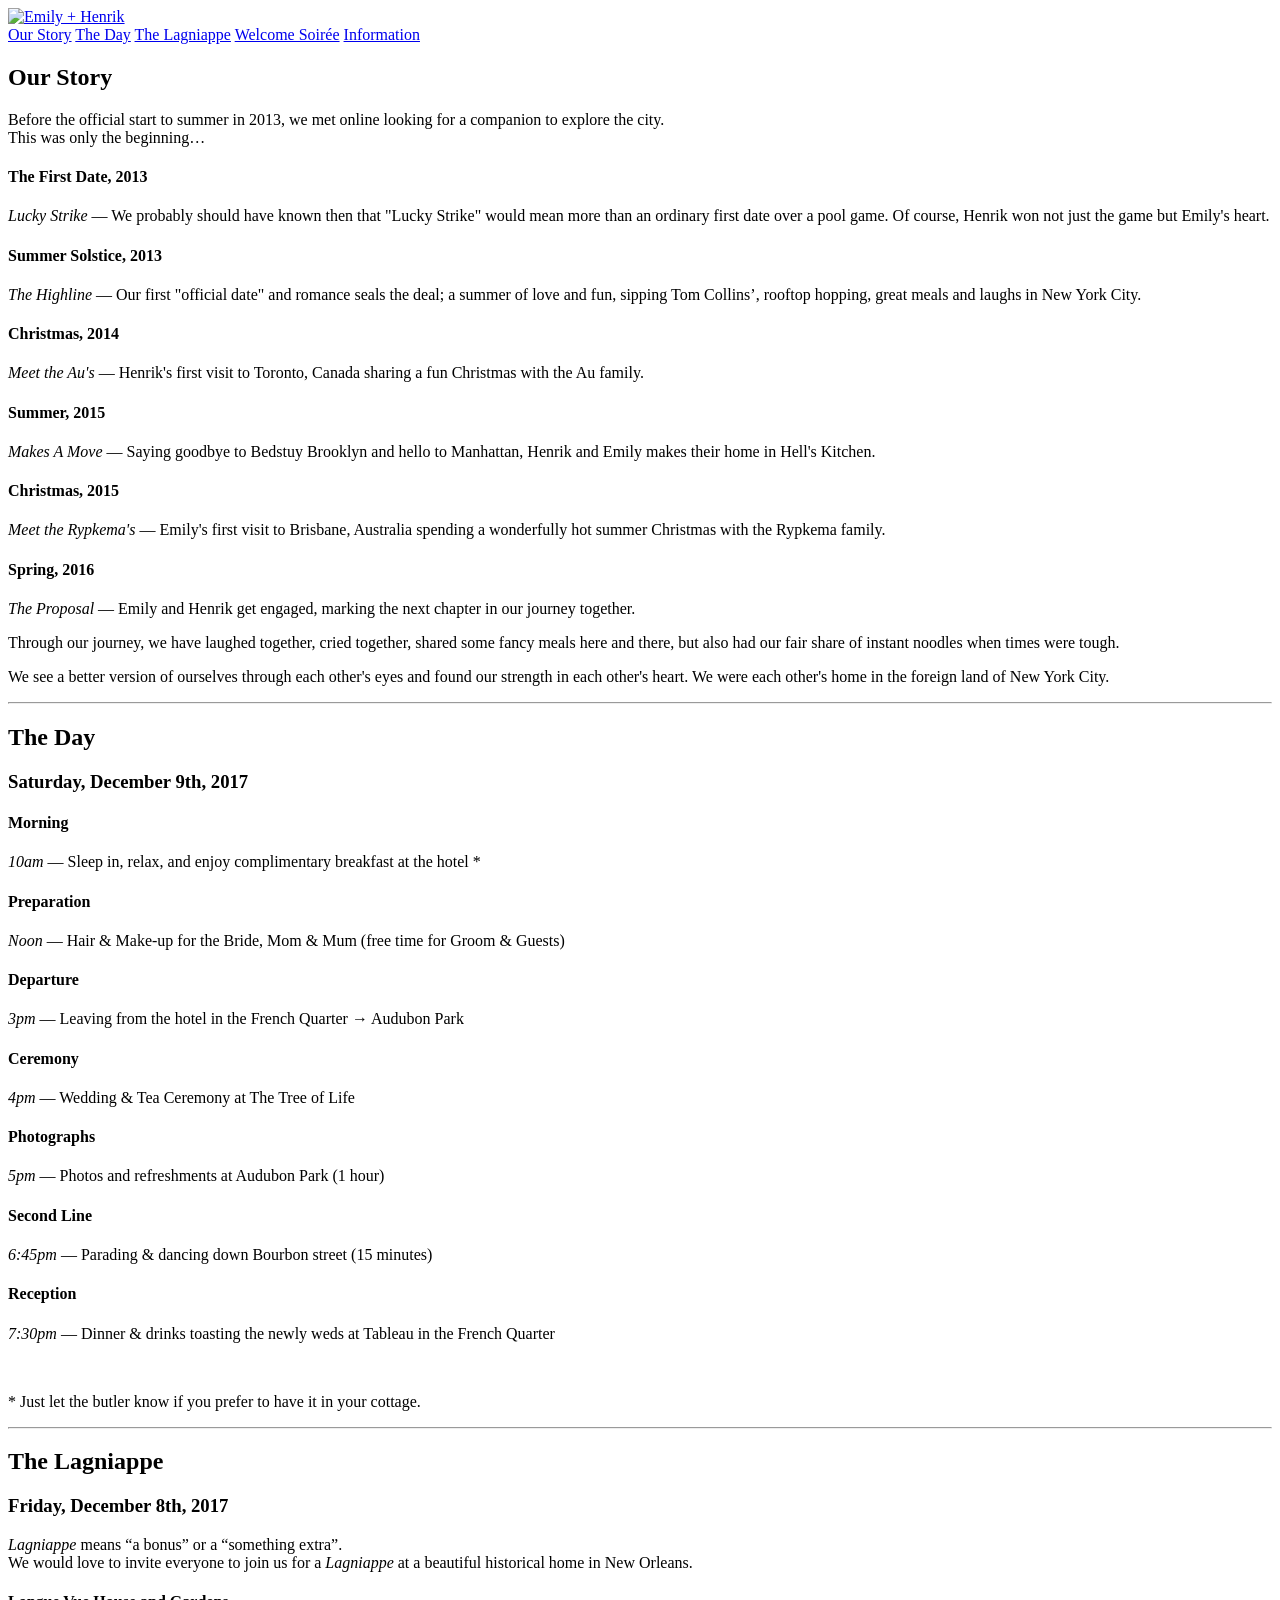
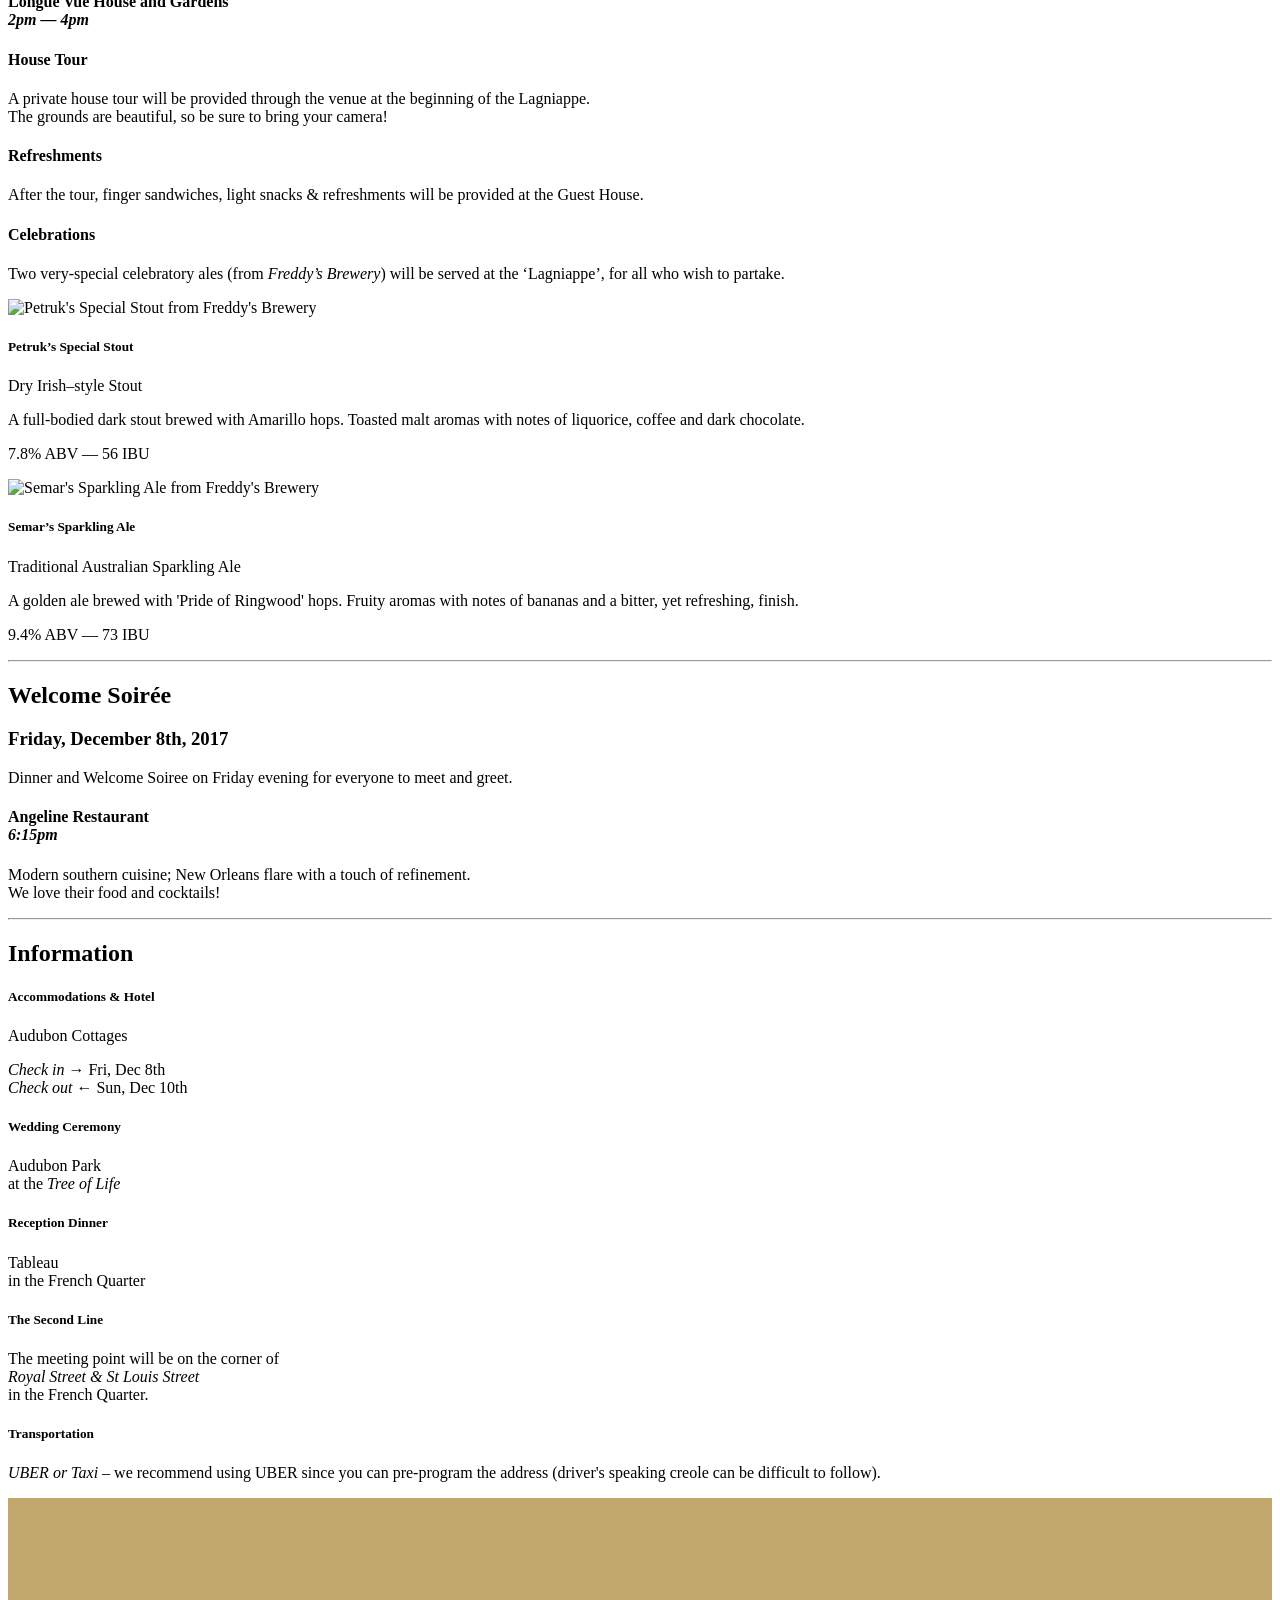
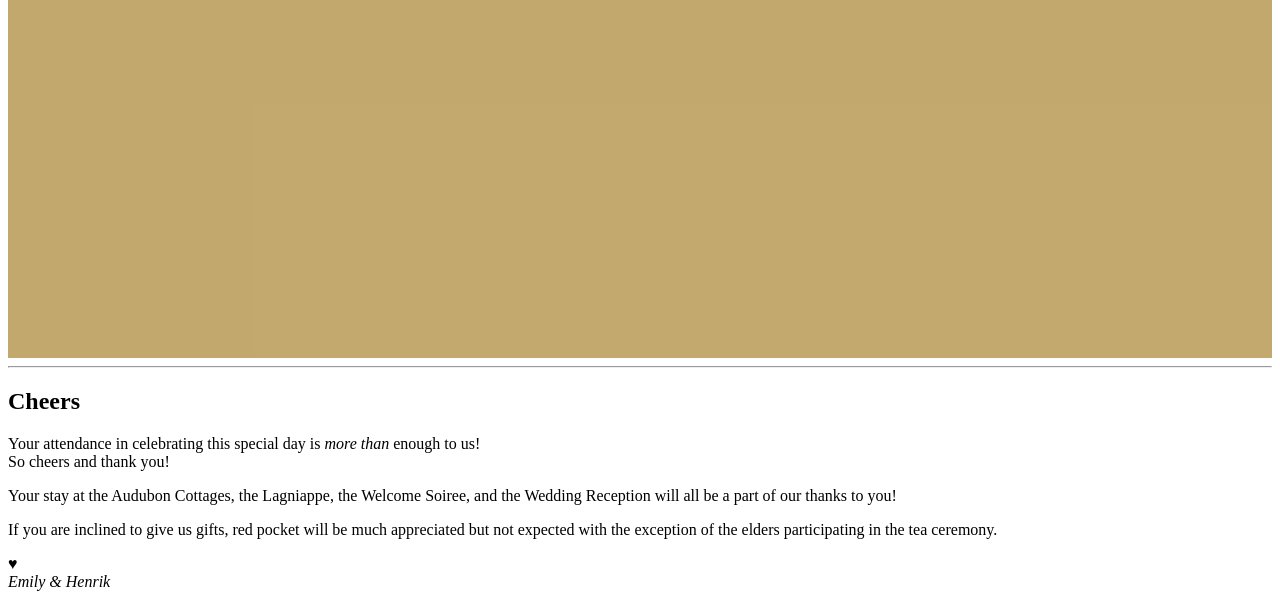
==== index.html @ 73793b66 "fix: move favicon link tag within head tag" ====
<!doctype html>
<html ⚡ lang="en">
<head>
<!-- meta -->
<title>The Wedding of Emily Au &amp; Henrik Rypkema &middot; Henily</title>
<meta name="title" content="">
<meta name="description" content="">
<meta charset="utf-8">
<meta name="viewport" content="width=device-width,minimum-scale=1,initial-scale=1">
<link rel="canonical" href="/">

<!-- opengraph -->

<!-- styles -->
<link rel="stylesheet" href="https://cdnjs.cloudflare.com/ajax/libs/tachyons/4.7.4/tachyons.min.css">
<link href="https://fonts.googleapis.com/css?family=Libre+Baskerville:400,400i" rel="stylesheet">
<link rel="stylesheet" href="/fonts/edwardian/stylesheet.css">
<link rel="stylesheet" href="/styles/styles.css">
<link rel="shortcut icon" type="image/x-icon" href="/images/monogram.png">
</head>
<body>
    <div class="mw8 center">
  <!-- header -->
  <header class="tc pa4 pb0">
    <a href="/" class="monogram dib mb4">
      <img src="/images/monogram.png" alt="Emily + Henrik"/>
    </a>
    <nav class="pa2">
      <a class="dib pa2" href="#our-story">Our Story</a>
      <a class="dib pa2" href="#the-day">The Day</a>
      <a class="dib pa2" href="#the-lagniappe">The Lagniappe</a>
      <a class="dib pa2" href="#welcome-soiree">Welcome Soirée</a>
      <a class="dib pa2" href="#information">Information</a>
    </nav>
  </header>

  <!-- our story -->
  <article id="our-story" class="dt w-100 pa4 min-vh-90">
    <div class="dtc v-mid">
      <div class="tc">
        <h2 class="ma0">
          Our Story
        </h2>
        <p>
          Before the official start to summer in 2013, we met online looking for a companion to explore the city.
          <br class="dn dib-ns"/>
          This was only the beginning&hellip;
        </p>
      </div>

      <div class="cf pa0 ph5-ns">
        <div class="w-50-ns pv2 pv1-ns pr4-ns br-ns b--light-brown">
          <h4 class="mt4 mb3">
            The First Date, 2013
          </h4>
          <p class="ma0">
            <em>Lucky Strike</em>
            &mdash;
            We probably should have known then that "Lucky Strike" would mean more than an ordinary first 
            date over a pool game. Of course, Henrik won not just the game but Emily's heart.
          </p>
        </div>
        <div class="w-50-ns fr-ns pv2 pv1-ns pl4-ns bl-ns b--light-brown mr1px-ns">
          <h4 class="mt0 mb3">
            Summer Solstice, 2013
          </h4>
          <p class="ma0">
            <em>The Highline</em>
            &mdash;
            Our first "official date" and romance seals the deal; a summer of love and fun, sipping Tom Collins&rsquo;,
            rooftop hopping, great meals and laughs in New York City.
          </p>
        </div>
      </div>

      <div class="cf pa0 ph5-ns">
        <div class="w-50-ns pv2 pv1-ns pr4-ns br-ns b--light-brown">
          <h4 class="mt0 mb3">
            Christmas, 2014
          </h4>
          <p class="ma0">
            <em>Meet the Au's</em>
            &mdash;
            Henrik's first visit to Toronto, Canada sharing a fun Christmas with the Au family.
          </p>
        </div>
        <div class="w-50-ns fr-ns pv2 pv1-ns pl4-ns bl-ns b--light-brown mr1px-ns">
          <h4 class="mt0 mb3">
            Summer, 2015
          </h4>
          <p class="ma0">
            <em>Makes A Move</em>
            &mdash;
            Saying goodbye to Bedstuy Brooklyn and hello to Manhattan, Henrik and Emily makes their home in Hell's Kitchen.
          </p>
        </div>
      </div>

      <div class="cf pa0 ph5-ns">
        <div class="w-50-ns pv2 pv1-ns pr4-ns br-ns b--light-brown">
          <h4 class="mt0 mb3">
            Christmas, 2015
          </h4>
          <p class="ma0">
            <em>Meet the Rypkema's</em>
            &mdash;
            Emily's first visit to Brisbane, Australia spending a wonderfully hot summer Christmas with the Rypkema family.
          </p>
        </div>
        <div class="w-50-ns fr-ns pv2 pv1-ns pl4-ns bl-ns b--light-brown mr1px-ns">
          <h4 class="mt0 mb3">
            Spring, 2016
          </h4>
          <p class="ma0 mb4">
            <em>The Proposal</em>
            &mdash;
            Emily and Henrik get engaged, marking the next chapter in our journey together.
          </p>
        </div>
      </div>

      <div class="tc">
        <p>
          Through our journey, we have laughed together, cried together, shared some fancy meals here and there,
          but also had our fair share of instant noodles when times were tough.
        </p>
        <p>
          We see a better version of ourselves through each other's eyes and found our strength in each other's heart.
          We were each other's home in the foreign land of New York City.
        </p>
      </div>
    </div>
  </article>

  <div class="ph4"><hr/></div>

  <!-- the day -->
  <article id="the-day" class="dt w-100 pa4 min-vh-90">
    <div class="dtc v-mid">
      <div class="tc">
        <h2 class="ma0">
          The Day
        </h2>
        <h3>
          Saturday, December 9th, 2017
        </h3>
      </div>

      <div class="cf mb4">
        <div class="w-25-ns fl-ns">
          <h4 class="tr-ns mr4-ns ma0">
            Morning
          </h4>
        </div>
        <div class="w-75-ns fl-ns">
          <p class="tc tl-ns ma0">
            <em>10am</em>
            &mdash;
            Sleep in, relax, and enjoy complimentary breakfast at the hotel 
            <span class="f5 gold">*</span>
          </p>
        </div>
      </div>

      <div class="cf mb4">
        <div class="w-25-ns fl-ns">
          <h4 class="tr-ns mr4-ns ma0">
            Preparation
          </h4>
        </div>
        <div class="w-75-ns fl-ns">
          <p class="tc tl-ns ma0">
            <em>Noon</em>
            &mdash;
            Hair &amp; Make-up for the Bride, Mom &amp; Mum (free time for Groom &amp; Guests)
          </p>
        </div>
      </div>

      <div class="cf mb4">
        <div class="w-25-ns fl-ns">
          <h4 class="tr-ns mr4-ns ma0">
            Departure
          </h4>
        </div>
        <div class="w-75-ns fl-ns">
          <p class="tc tl-ns ma0">
            <em>3pm</em>
            &mdash;
            Leaving from the hotel in the 
            <span class="f5 fh">French Quarter</span> 
            &rarr;  
            <span class="f5 fh">Audubon Park</span> 
          </p>
        </div>
      </div>

      <div class="cf mb4">
        <div class="w-25-ns fl-ns">
          <h4 class="tr-ns mr4-ns ma0">
            Ceremony
          </h4>
        </div>
        <div class="w-75-ns fl-ns">
          <p class="tc tl-ns ma0">
            <em>4pm</em>
            &mdash;
            Wedding &amp; Tea Ceremony at 
            <span class="f5 fh">The Tree of Life</span> 
          </p>
        </div>
      </div>

      <div class="cf mb4">
        <div class="w-25-ns fl-ns">
          <h4 class="tr-ns mr4-ns ma0">
            Photographs
          </h4>
        </div>
        <div class="w-75-ns fl-ns">
          <p class="tc tl-ns ma0">
            <em>5pm</em>
            &mdash;
            Photos and refreshments at 
            <span class="f5 fh">Audubon Park</span> 
            (1 hour)
          </p>
        </div>
      </div>

      <div class="cf mb4">
        <div class="w-25-ns fl-ns">
          <h4 class="tr-ns mr4-ns ma0">
            Second Line
          </h4>
        </div>
        <div class="w-75-ns fl-ns">
          <p class="tc tl-ns ma0">
            <em>6:45pm</em>
            &mdash;
            Parading &amp; dancing down Bourbon street (15 minutes)
          </p>
        </div>
      </div>

      <div class="cf mb4">
        <div class="w-25-ns fl-ns">
          <h4 class="tr-ns mr4-ns ma0">
            Reception
          </h4>
        </div>
        <div class="w-75-ns fl-ns">
          <p class="tc tl-ns ma0">
            <em>7:30pm</em>
            &mdash;
            Dinner &amp; drinks toasting the newly weds at 
            <span class="f5 fh">Tableau</span> 
            in the French Quarter
          </p>
        </div>
      </div>

      <div class="cf mb4">
        <div class="w-25-ns fl-ns">&nbsp;</div>
        <div class="w-75-ns fl-ns">
          <p class="ma0 f5">
            <span class="gold">*</span> Just let the butler know if you prefer to have it in your cottage.
          </p>
        </div>
      </div>
    </div>
  </article>

  <div class="ph4"><hr/></div>

  <!-- the lagniappe -->
  <article id="the-lagniappe" class="dt w-100 pa4 min-vh-90">
    <div class="dtc v-mid">
      <div class="tc">
        <h2 class="ma0">
          The Lagniappe
        </h2>
        <h3>
          Friday, December 8th, 2017
        </h3>
        <p>
          <em>Lagniappe</em> means &ldquo;a bonus&rdquo; or a &ldquo;something extra&rdquo;.
          <br/>
          We would love to invite everyone to join us for a <em>Lagniappe</em> at a beautiful historical home in New Orleans.
        </p>

        <h4 class="dib mv3 brown pv2 ph3 ma0 ba b--light-brown">
          Longue Vue House and Gardens
          <br/>
          <em>
            2pm &mdash; 4pm
          </em>
        </h4>

        <h4 class="mt4 mb0">House Tour</h4>
        <p class="ma0">
          A private house tour will be provided through the venue at the beginning of the Lagniappe.
          <br/>
          The grounds are beautiful, so be sure to bring your camera!
        </p>

        <h4 class="mt4 mb0">Refreshments</h4>
        <p class="ma0">
          After the tour, finger sandwiches, light snacks &amp; refreshments will be provided at the Guest House.
        </p>

        <h4 class="mt4 mb0" id="freddys-brewery">Celebrations</h4>
        <p class="mt0 mb4" id="brews">
          Two very-special celebratory ales 
          (from <em>Freddy&rsquo;s Brewery</em>) 
          will be served at the &lsquo;Lagniappe&rsquo;, for all who wish to partake.
        </p>
        <div class="cf">
          <div class="w-50-ns fl-ns ph4">
            <p>
              <img src="/images/freddys-special-stout-in-glass.png" 
                   alt="Petruk's Special Stout from Freddy's Brewery" 
                   height="320" />
            </p>
            <h5 class="f5 b gold mt3 ma0">
              Petruk&rsquo;s Special Stout
            </h5>
            <p class="ttu tracked f7 ma0">
              Dry Irish&ndash;style Stout
            </p>
            <p class="i">
              A full-bodied dark stout brewed with Amarillo hops. 
              Toasted malt aromas with notes of liquorice, coffee and dark chocolate. 
            </p>
            <p class="f6 b tracked">
              7.8% ABV &mdash; 56 IBU
            </p>
          </div>
          <div class="w-50-ns fl-ns ph4">
            <p>
              <img src="/images/freddys-sparkling-ale-in-glass.png" 
                 alt="Semar's Sparkling Ale from Freddy's Brewery" 
                 height="320" />          
            </p>   
            <h5 class="f5 b gold mt3 ma0">
              Semar&rsquo;s Sparkling Ale
            </h5>
            <p class="ttu tracked f7 ma0">
              Traditional Australian Sparkling Ale
            </p>
            <p class="i">
              A golden ale brewed with 'Pride of Ringwood' hops. 
              Fruity aromas with notes of bananas and a bitter, yet refreshing, finish. 
            </p>
            <p class="f6 b tracked">
              9.4% ABV &mdash; 73 IBU
            </p>
          </div>
        </div>
      </div>
    </div>
  </article>

  <div class="ph4"><hr/></div>

  <!-- welcome soiree -->
  <article id="welcome-soiree" class="dt w-100 pa4 min-vh-90">
    <div class="dtc v-mid">
      <div class="tc">
        <h2 class="ma0">
          Welcome Soirée
        </h2>
        <h3>
          Friday, December 8th, 2017
        </h3>
        <p>
          Dinner and Welcome Soiree on Friday evening for everyone to meet and greet.
        </p>

        <h4 class="dib mv3 brown pv2 ph3 ma0 ba b--light-brown">
          Angeline Restaurant
          <br/>
          <em>
            6:15pm
          </em>
        </h4>
        <p>
          Modern southern cuisine; New Orleans flare with a touch of refinement.
          <br/>
          We love their food and cocktails!
        </p>
      </div>
    </div>
  </article>

  <div class="ph4"><hr/></div>
  
</div>

<div class="w-100 center">
  <!-- information -->
  <article id="information" class="dt w-100 min-vh-90">
    <div class="dtc v-mid">
      <div class="tc ph4 pt4">
        <h2 class="ma0">
          Information
        </h2>
      </div>
      
      <div class="mw8 center cf ph4">
        <div class="fl-ns w-33-ns">
          <div class="ph1 tc">
            <h5 class="mt4 mb2">Accommodations &amp; Hotel</h5>
            <p class="ma0">
              Audubon Cottages
            </p>
            <p class="ma0">
              <em>Check in</em> &rarr; Fri, Dec 8th
              <br>
              <em>Check out</em> &larr; Sun, Dec 10th
            </p>
          </div>
        </div>
        <div class="fl-ns w-33-ns">
          <div class="ph1 tc">
            <h5 class="mt4 mb2">Wedding Ceremony</h5>
            <p class="ma0">
              Audubon Park<br/>
              at the 
              <em>Tree of Life</em>
            </p>
          </div>
        </div>
        <div class="fl-ns w-33-ns">
          <div class="ph1 tc">
            <h5 class="mt4 mb2">
              Reception Dinner
            </h5>
            <p class="ma0">
              Tableau<br/>
              in the French Quarter
            </p>
          </div>
        </div>
      </div>
      <div class="mw8 center cf ph4">
        <div class="fl-ns w-50-ns">
          <div class="ph1 tc">
            <h5 class="mt4 mb2">
              The Second Line
            </h5>
            <p>
              The meeting point will be 
              on the corner of
              <br/>
              <em>
                Royal Street &amp; St Louis Street
              </em> 
              <br/>
              in the French Quarter.
            </p>
          </div>
        </div>
        <div class="fl-ns w-50-ns">
          <div class="ph1 tc">
            <h5 class="mt4 mb2">
              Transportation
            </h5>
            <p>
              <em>UBER or Taxi</em> &ndash;
              we recommend using UBER since you can pre-program the address
              (driver's speaking creole can be difficult to follow).
            </p>
          </div>
        </div>
      </div>
      
      <!-- maps -->
      <div id='mapkit-7649' class="w-100 mv4 db"></div>
      <!-- /end maps -->
      
    </div>
  </article>
</div>

<div class="mw8 center">
  <div class="ph4"><hr/></div>

  <!-- cheers -->
  <article id="cheers" class="dt w-100 pa4 min-vh-90">
    <div class="dtc v-mid">
      <div class="tc">
        <h2 class="ma0">
          Cheers
        </h2>
      </div>
      <div class="tc">
        <p>
          Your attendance in celebrating this special day is <em>more than</em> enough to us!
          <br/>
          So cheers and thank you!
        </p>
        <div class="cf">
          <div class="fl-ns w-50-ns tl-ns pr4-ns">
            <p>
              Your stay at the Audubon Cottages, the Lagniappe, the Welcome Soiree, and the Wedding Reception will all be a part of our thanks to you!
            </p>
          </div>
          <div class="fl-ns w-50-ns tl-ns pl4-ns">
            <p>
              If you are inclined to give us gifts, red pocket will be much appreciated but not expected with the exception of the elders participating in the tea ceremony.
            </p>
          </div>
        </div>
      </div>
    </div>
  </article>

  <p class="tc pv6">
    <span class="light-red">&hearts;</span>
    <br/> 
    <em>Emily &amp; Henrik</em>
  </p>

</div>

<script type="text/javascript" src="https://cdnjs.cloudflare.com/ajax/libs/zenscroll/4.0.0/zenscroll-min.js"></script>
<script src="https://maps.googleapis.com/maps/api/js?key=AIzaSyALMxCWKx_lnQ9z3ei4JkW-4kaW701DklQ&extension=.js"></script> 
<script> 
    google.maps.event.addDomListener(window, 'load', init);
    var map, markersArray = [];

    function init() {
        var mapOptions = {
            center: new google.maps.LatLng(29.9513609,-90.0966488),
            zoom: 13,
            gestureHandling: 'auto',
            fullscreenControl: false,
            zoomControl: true,
            disableDoubleClickZoom: true,
            mapTypeControl: true,
            mapTypeControlOptions: {
                style: google.maps.MapTypeControlStyle.HORIZONTAL_BAR,
            },
            scaleControl: true,
            scrollwheel: true,
            streetViewControl: true,
            draggable : true,
            clickableIcons: false,
            mapTypeId: google.maps.MapTypeId.ROADMAP,
            styles: [
    {
        "featureType": "administrative",
        "elementType": "geometry.fill",
        "stylers": [
            {
                "color": "#8b8b8b"
            },
            {
                "saturation": "0"
            }
        ]
    },
    {
        "featureType": "administrative",
        "elementType": "geometry.stroke",
        "stylers": [
            {
                "color": "#b4934a"
            }
        ]
    },
    {
        "featureType": "administrative",
        "elementType": "labels.text.fill",
        "stylers": [
            {
                "color": "#b4934a"
            }
        ]
    },
    {
        "featureType": "administrative.land_parcel",
        "elementType": "geometry.fill",
        "stylers": [
            {
                "color": "#ff0000"
            }
        ]
    },
    {
        "featureType": "landscape",
        "elementType": "all",
        "stylers": [
            {
                "color": "#f2f2f2"
            }
        ]
    },
    {
        "featureType": "landscape",
        "elementType": "geometry.fill",
        "stylers": [
            {
                "color": "#b4934a"
            },
            {
                "lightness": "85"
            }
        ]
    },
    {
        "featureType": "poi",
        "elementType": "all",
        "stylers": [
            {
                "visibility": "off"
            }
        ]
    },
    {
        "featureType": "poi",
        "elementType": "geometry.fill",
        "stylers": [
            {
                "color": "#b4934a"
            }
        ]
    },
    {
        "featureType": "poi",
        "elementType": "labels.text.fill",
        "stylers": [
            {
                "color": "#b4934a"
            }
        ]
    },
    {
        "featureType": "road",
        "elementType": "all",
        "stylers": [
            {
                "saturation": -100
            },
            {
                "lightness": 45
            }
        ]
    },
    {
        "featureType": "road",
        "elementType": "geometry.fill",
        "stylers": [
            {
                "color": "#b4934a"
            },
            {
                "lightness": "60"
            }
        ]
    },
    {
        "featureType": "road",
        "elementType": "labels.text.fill",
        "stylers": [
            {
                "color": "#b4934a"
            }
        ]
    },
    {
        "featureType": "road",
        "elementType": "labels.icon",
        "stylers": [
            {
                "visibility": "off"
            },
            {
                "lightness": "0"
            },
            {
                "weight": "3.19"
            },
            {
                "saturation": "0"
            },
            {
                "gamma": "1.04"
            }
        ]
    },
    {
        "featureType": "road.highway",
        "elementType": "all",
        "stylers": [
            {
                "visibility": "simplified"
            }
        ]
    },
    {
        "featureType": "road.highway.controlled_access",
        "elementType": "geometry.fill",
        "stylers": [
            {
                "color": "#b4934a"
            },
            {
                "lightness": "60"
            }
        ]
    },
    {
        "featureType": "road.highway.controlled_access",
        "elementType": "labels.text.fill",
        "stylers": [
            {
                "color": "#b4934a"
            }
        ]
    },
    {
        "featureType": "road.arterial",
        "elementType": "geometry.fill",
        "stylers": [
            {
                "color": "#b4934a"
            },
            {
                "lightness": "60"
            }
        ]
    },
    {
        "featureType": "road.arterial",
        "elementType": "labels.text.fill",
        "stylers": [
            {
                "color": "#b4934a"
            }
        ]
    },
    {
        "featureType": "road.arterial",
        "elementType": "labels.icon",
        "stylers": [
            {
                "visibility": "off"
            }
        ]
    },
    {
        "featureType": "road.local",
        "elementType": "geometry.fill",
        "stylers": [
            {
                "color": "#b4934a"
            },
            {
                "lightness": "60"
            }
        ]
    },
    {
        "featureType": "road.local",
        "elementType": "labels.text.fill",
        "stylers": [
            {
                "color": "#b4934a"
            }
        ]
    },
    {
        "featureType": "transit",
        "elementType": "all",
        "stylers": [
            {
                "visibility": "off"
            },
            {
                "color": "#ff0000"
            }
        ]
    },
    {
        "featureType": "water",
        "elementType": "all",
        "stylers": [
            {
                "color": "#b48620"
            },
            {
                "visibility": "on"
            }
        ]
    },
    {
        "featureType": "water",
        "elementType": "geometry.fill",
        "stylers": [
            {
                "lightness": "100"
            },
            {
                "saturation": "80"
            },
            {
                "color": "#b4934a"
            },
            {
                "gamma": "1.70"
            }
        ]
    },
    {
        "featureType": "water",
        "elementType": "labels.text.fill",
        "stylers": [
            {
                "color": "#b4934a"
            }
        ]
    }
]
        }
        var mapElement = document.getElementById('mapkit-7649');
        var map = new google.maps.Map(mapElement, mapOptions);
        var locations = [
   {
      "title":"Tree of Life",
      "address":"Audubon Park",
      "desc":"",
      "tel":"",
      "int_tel":"",
      "email":"",
      "web":"https://www.atlasobscura.com/places/the-tree-of-life-2",
      "web_formatted":"atlasobscura.com",
      "open":"Open",
      "time":"1706",
      "lat":29.92101389999999,
      "lng":-90.12933599999997,
      "vicinity":"East Drive, New Orleans, LA 70118, US",
      "open_hours":[
         {
            "day":"Saturday",
            "hours":"4:00pm"
         },
      ],
      "marker":{
         "url":"https://maps.gstatic.com/mapfiles/api-3/images/spotlight-poi_hdpi.png",
         "scaledSize":{
            "width":25,
            "height":42,
            "f":"px",
            "b":"px"
         },
         "origin":{
            "x":0,
            "y":0
         },
         "anchor":{
            "x":12,
            "y":42
         }
      },
      "iw":{
         "address":true,
         "desc":true,
         "email":true,
         "enable":true,
         "int_tel":true,
         "open":true,
         "open_hours":true,
         "photo":true,
         "tel":true,
         "title":true,
         "web":true
      }
   },
   {
      "title":"Audubon Cottages",
      "address":"509 Dauphine St - French Quarter",
      "desc":"",
      "tel":"(504) 586-1516",
      "int_tel":"",
      "email":"",
      "web":"",
      "web_formatted":"",
      "open":"Open",
      "time":"",
      "lat":29.9579834,
      "lng":-90.0677885,
      "vicinity":"509 Dauphine St, New Orleans, LA 70112, USA",
      "open_hours":[
         {
            "day":"Check-in",
            "hours":"Friday"
         },
         {
            "day":"Check-out",
            "hours":"Sunday"
         },
      ],
      "marker":{
         "url":"https://maps.gstatic.com/mapfiles/api-3/images/spotlight-poi_hdpi.png",
         "scaledSize":{
            "width":25,
            "height":42,
            "f":"px",
            "b":"px"
         },
         "origin":{
            "x":0,
            "y":0
         },
         "anchor":{
            "x":12,
            "y":42
         }
      },
      "iw":{
         "address":true,
         "desc":true,
         "email":true,
         "enable":true,
         "int_tel":true,
         "open":true,
         "open_hours":true,
         "photo":true,
         "tel":true,
         "title":true,
         "web":true
      }
   },
   {
      "title":"Second Line Meetup",
      "address":"St Louis & Royal St - French Quarter",
      "desc":"",
      "tel":"",
      "int_tel":"",
      "email":"",
      "web":"",
      "web_formatted":"",
      "open":"Open",
      "time":"",
      "lat":29.9564267,
      "lng":-90.0661766,
      "vicinity":"St Louis St & Royal St, New Orleans, LA 70130, USA",
      "open_hours":[
         {
            "day":"Saturday",
            "hours":"6:45pm"
         }
      ],
      "marker":{
         "url":"https://maps.gstatic.com/mapfiles/api-3/images/spotlight-poi_hdpi.png",
         "scaledSize":{
            "width":25,
            "height":42,
            "f":"px",
            "b":"px"
         },
         "origin":{
            "x":0,
            "y":0
         },
         "anchor":{
            "x":12,
            "y":42
         }
      },
      "iw":{
         "address":true,
         "desc":true,
         "email":true,
         "enable":true,
         "int_tel":true,
         "open":true,
         "open_hours":true,
         "photo":true,
         "tel":true,
         "title":true,
         "web":true
      }
   },
   {
      "title":"Tableau",
      "address":"616 St Peter St - French Quarter",
      "desc":"",
      "tel":"(504) 934-3463",
      "int_tel":"",
      "email":"",
      "web":"http://www.tableaufrenchquarter.com",
      "web_formatted":"TableauFrenchQuarter.com",
      "open":"Open",
      "time":"1706",
      "lat":29.95737179999999,
      "lng":-90.06401619999997,
      "vicinity":"616 Saint Peter St, New Orleans, LA",
      "open_hours":[
         {
            "day":"Saturday",
            "hours":"7:30pm–Late"
         }
      ],
      "marker":{
         "url":"https://maps.gstatic.com/mapfiles/api-3/images/spotlight-poi_hdpi.png",
         "scaledSize":{
            "width":25,
            "height":42,
            "f":"px",
            "b":"px"
         },
         "origin":{
            "x":0,
            "y":0
         },
         "anchor":{
            "x":12,
            "y":42
         }
      },
      "iw":{
         "address":true,
         "desc":true,
         "email":true,
         "enable":true,
         "int_tel":true,
         "open":true,
         "open_hours":true,
         "photo":true,
         "tel":true,
         "title":true,
         "web":true
      }
   },
   {
      "title":"Angeline",
      "address":"1032 Chartres St - French Quarter",
      "desc":"",
      "tel":"(504) 308-3106",
      "int_tel":"",
      "email":"",
      "web":"http://www.angelinenola.com",
      "web_formatted":"AngelineNOLA.com",
      "open":"Open",
      "time":"1706",
      "lat":29.9603205,
      "lng":-90.06106740000001,
      "vicinity":"1032 Chartres St, New Orleans, LA",
      "open_hours":[
         {
            "day":"Friday",
            "hours":"6:15pm–Late"
         }
      ],
      "marker":{
         "url":"https://maps.gstatic.com/mapfiles/api-3/images/spotlight-poi_hdpi.png",
         "scaledSize":{
            "width":25,
            "height":42,
            "f":"px",
            "b":"px"
         },
         "origin":{
            "x":0,
            "y":0
         },
         "anchor":{
            "x":12,
            "y":42
         }
      },
      "iw":{
         "address":true,
         "desc":true,
         "email":true,
         "enable":true,
         "int_tel":true,
         "open":true,
         "open_hours":true,
         "photo":true,
         "tel":true,
         "title":true,
         "web":true
      }
   },
   {
      "title":"Longue Vue House and Gardens",
      "address":"7 Bamboo Rd - Lakewood / Metairie",
      "desc":"",
      "tel":"(504) 488-5488",
      "int_tel":"",
      "email":"",
      "web":"https://longuevue.com",
      "web_formatted":"LongueVue.com",
      "open":"Open",
      "time":"1706",
      "lat":29.977113,
      "lng":-90.12277560000001,
      "vicinity":"7 Bamboo Road, New Orleans, LA",
      "open_hours":[
         {
            "day":"Friday",
            "hours":"2pm–4pm"
         }
      ],
      "marker":{
         "url":"https://maps.gstatic.com/mapfiles/api-3/images/spotlight-poi_hdpi.png",
         "scaledSize":{
            "width":25,
            "height":42,
            "f":"px",
            "b":"px"
         },
         "origin":{
            "x":0,
            "y":0
         },
         "anchor":{
            "x":12,
            "y":42
         }
      },
      "iw":{
         "address":true,
         "desc":true,
         "email":true,
         "enable":true,
         "int_tel":true,
         "open":true,
         "open_hours":true,
         "photo":true,
         "tel":true,
         "title":true,
         "web":true
      }
   }
];
        for (i = 0; i < locations.length; i++) {
            marker = new google.maps.Marker({
                icon: locations[i].marker,
                position: new google.maps.LatLng(locations[i].lat, locations[i].lng),
                map: map,
                title: locations[i].title,
                address: locations[i].address,
                desc: locations[i].desc,
                tel: locations[i].tel,
                int_tel: locations[i].int_tel,
                vicinity: locations[i].vicinity,
                open: locations[i].open,
                open_hours: locations[i].open_hours,
                photo: locations[i].photo,
                time: locations[i].time,
                email: locations[i].email,
                web: locations[i].web,
                iw: locations[i].iw
            });
            markersArray.push(marker);

            if (locations[i].iw.enable === true){
                bindInfoWindow(marker, map, locations[i]);
            }
        }
    }
</script>

<style>
#mapkit-7649 {
  height:460px;
  width:100%;
  background: #b4934acc;
}
#mapkit-7649 * { text-shadow: none; }
</style>


</body>
</html>
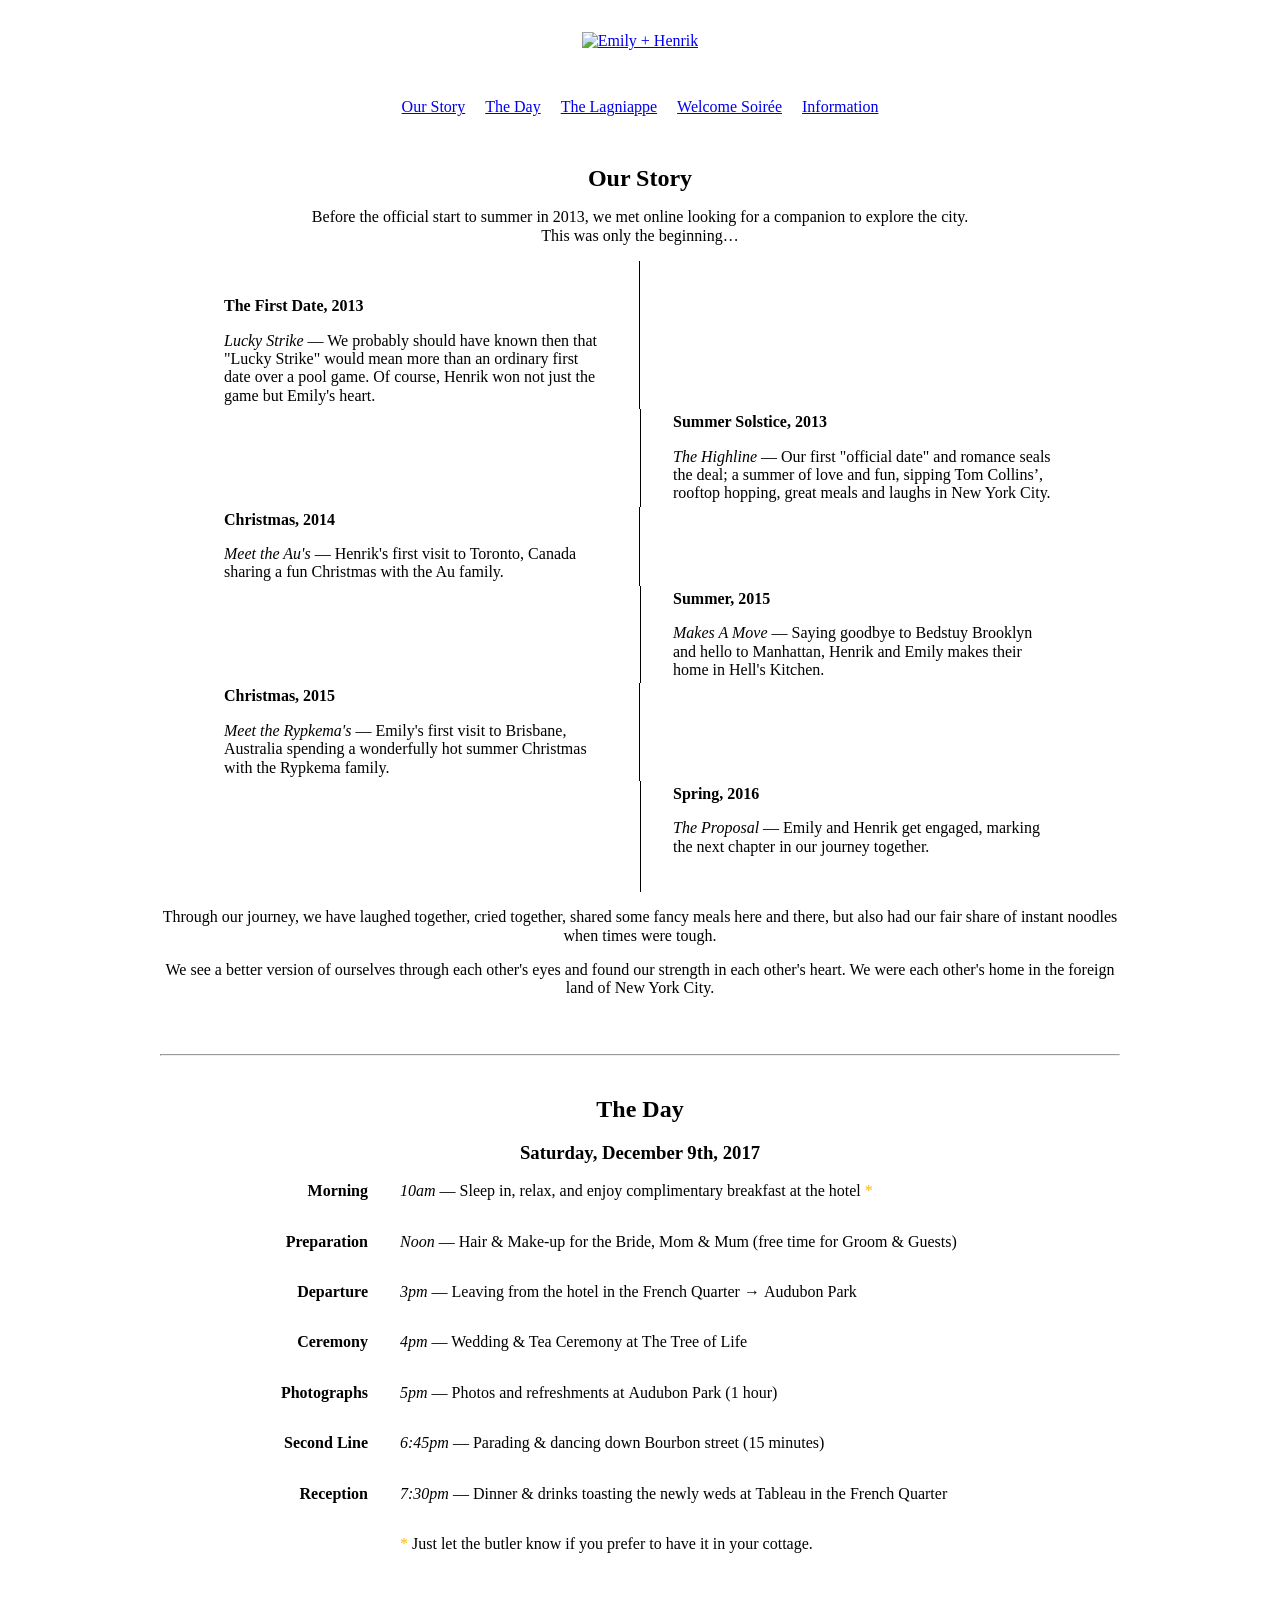
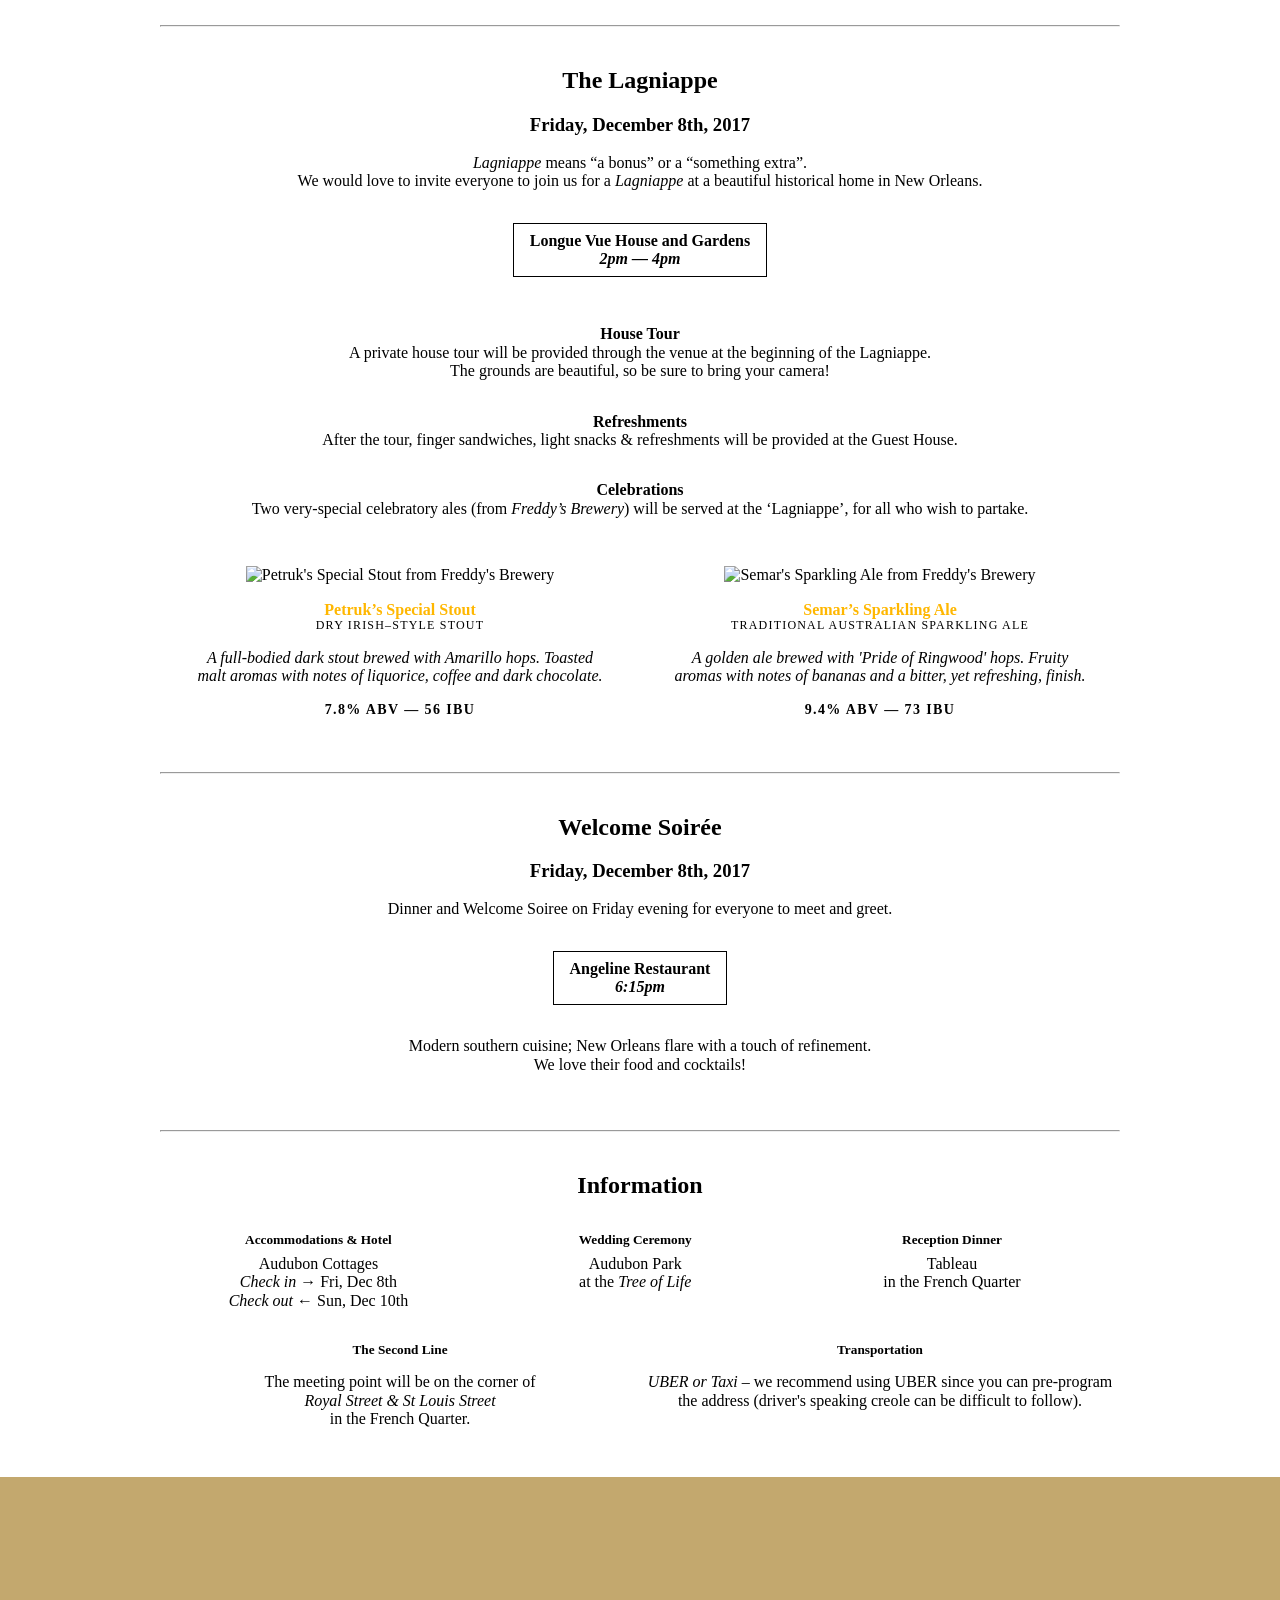
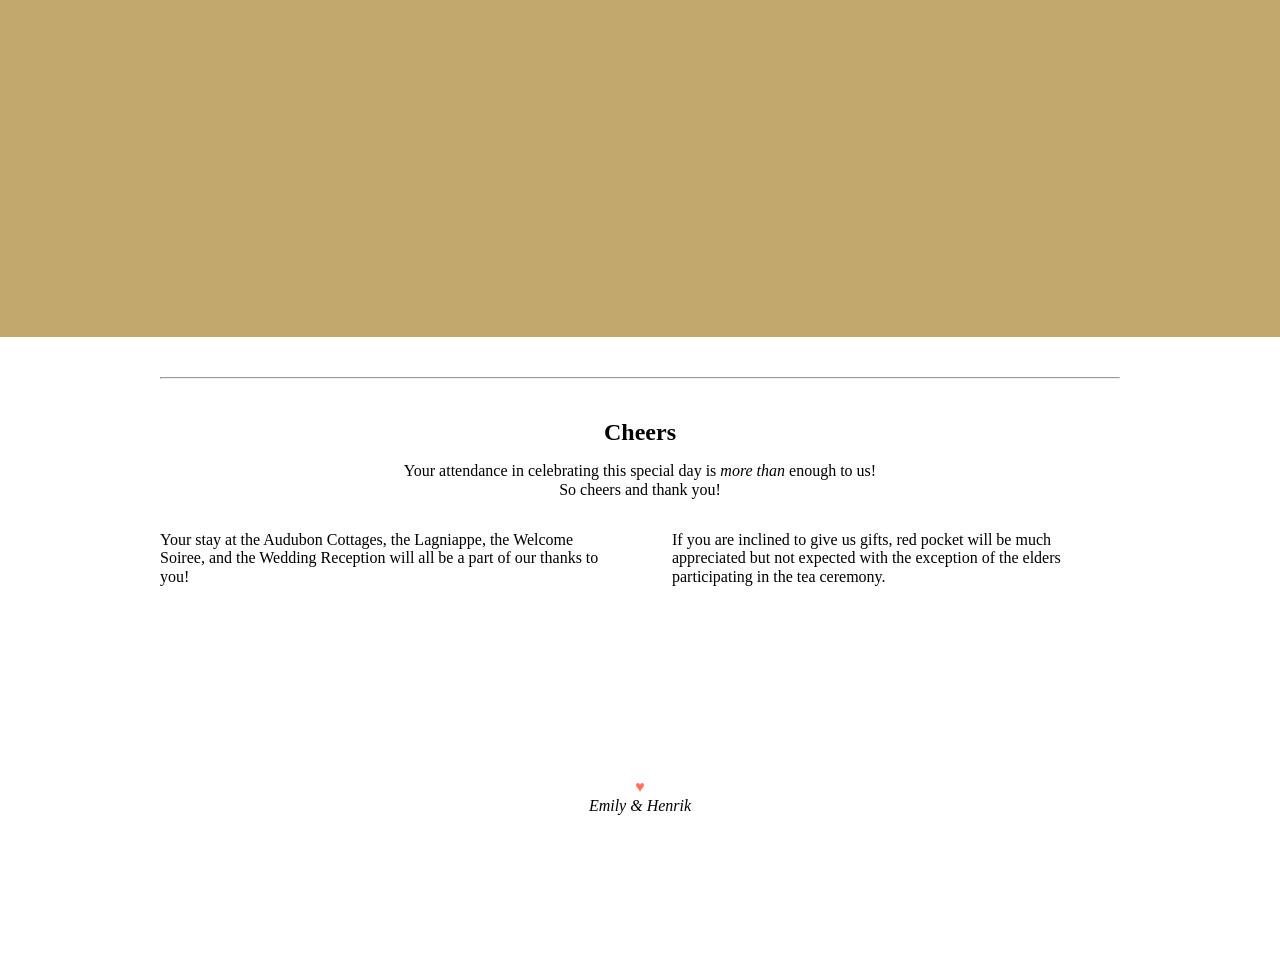
==== commit a4074c5f: "refactor: host tachyons minified css" ====
--- a/index.html
+++ b/index.html
@@ -9,10 +9,8 @@
 <meta name="viewport" content="width=device-width,minimum-scale=1,initial-scale=1">
 <link rel="canonical" href="/">
 
-<!-- opengraph -->
-
 <!-- styles -->
-<link rel="stylesheet" href="https://cdnjs.cloudflare.com/ajax/libs/tachyons/4.7.4/tachyons.min.css">
+<link rel="stylesheet" href="/styles/tachyons.v4.7.4.min.css">
 <link href="https://fonts.googleapis.com/css?family=Libre+Baskerville:400,400i" rel="stylesheet">
 <link rel="stylesheet" href="/fonts/edwardian/stylesheet.css">
 <link rel="stylesheet" href="/styles/styles.css">
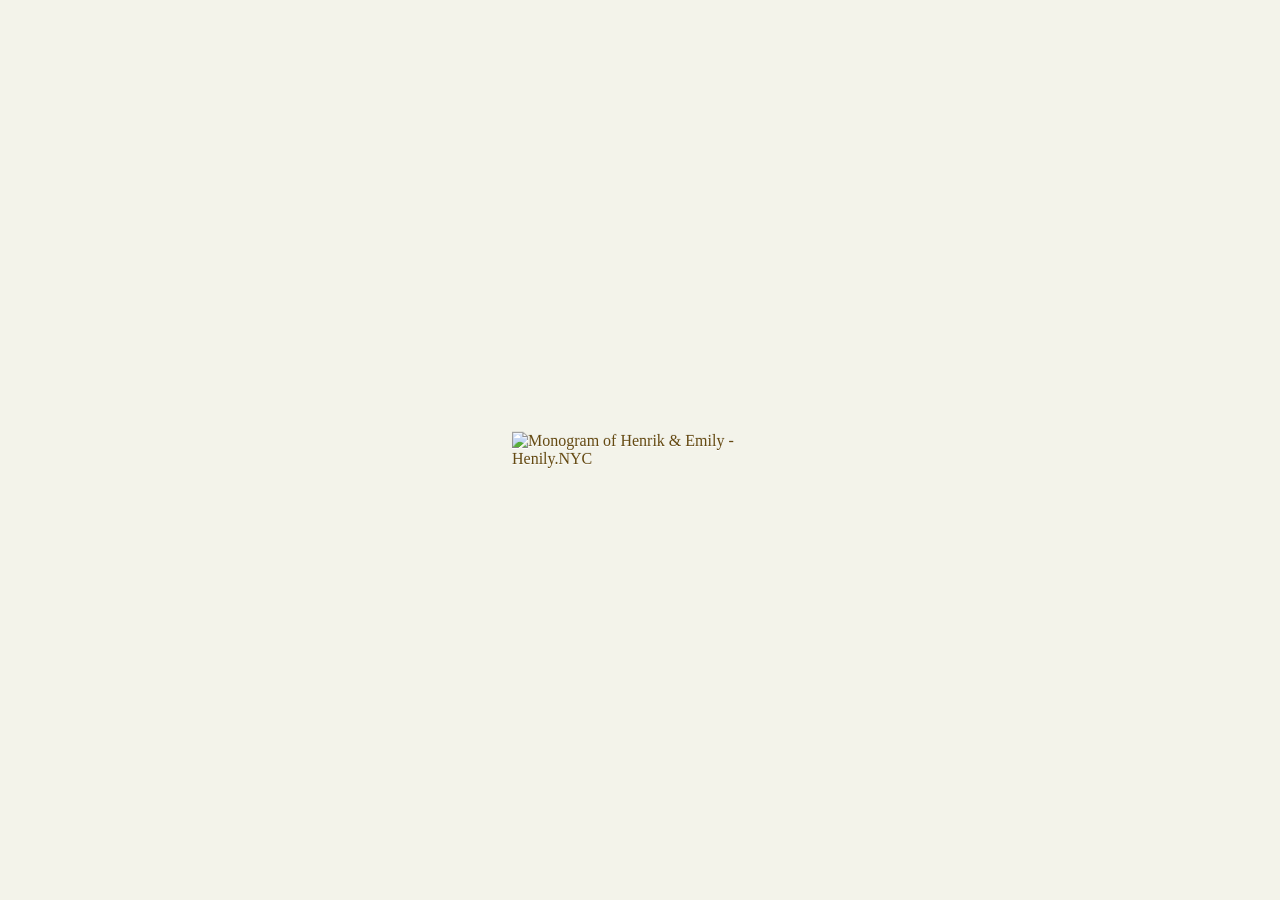
==== commit dfda7748: "feat: add landing page with monogram" ====
--- a/index.html
+++ b/index.html
@@ -1,1178 +1,14 @@
 <!doctype html>
-<html ⚡ lang="en">
-<head>
-<!-- meta -->
-<title>The Wedding of Emily Au &amp; Henrik Rypkema &middot; Henily</title>
-<meta name="title" content="">
-<meta name="description" content="">
-<meta charset="utf-8">
-<meta name="viewport" content="width=device-width,minimum-scale=1,initial-scale=1">
-<link rel="canonical" href="/">
-
-<!-- styles -->
-<link rel="stylesheet" href="/styles/tachyons.v4.7.4.min.css">
-<link href="https://fonts.googleapis.com/css?family=Libre+Baskerville:400,400i" rel="stylesheet">
-<link rel="stylesheet" href="/fonts/edwardian/stylesheet.css">
-<link rel="stylesheet" href="/styles/styles.css">
-<link rel="shortcut icon" type="image/x-icon" href="/images/monogram.png">
-</head>
-<body>
-    <div class="mw8 center">
-  <!-- header -->
-  <header class="tc pa4 pb0">
-    <a href="/" class="monogram dib mb4">
-      <img src="/images/monogram.png" alt="Emily + Henrik"/>
-    </a>
-    <nav class="pa2">
-      <a class="dib pa2" href="#our-story">Our Story</a>
-      <a class="dib pa2" href="#the-day">The Day</a>
-      <a class="dib pa2" href="#the-lagniappe">The Lagniappe</a>
-      <a class="dib pa2" href="#welcome-soiree">Welcome Soirée</a>
-      <a class="dib pa2" href="#information">Information</a>
-    </nav>
-  </header>
-
-  <!-- our story -->
-  <article id="our-story" class="dt w-100 pa4 min-vh-90">
-    <div class="dtc v-mid">
-      <div class="tc">
-        <h2 class="ma0">
-          Our Story
-        </h2>
-        <p>
-          Before the official start to summer in 2013, we met online looking for a companion to explore the city.
-          <br class="dn dib-ns"/>
-          This was only the beginning&hellip;
-        </p>
-      </div>
-
-      <div class="cf pa0 ph5-ns">
-        <div class="w-50-ns pv2 pv1-ns pr4-ns br-ns b--light-brown">
-          <h4 class="mt4 mb3">
-            The First Date, 2013
-          </h4>
-          <p class="ma0">
-            <em>Lucky Strike</em>
-            &mdash;
-            We probably should have known then that "Lucky Strike" would mean more than an ordinary first 
-            date over a pool game. Of course, Henrik won not just the game but Emily's heart.
-          </p>
-        </div>
-        <div class="w-50-ns fr-ns pv2 pv1-ns pl4-ns bl-ns b--light-brown mr1px-ns">
-          <h4 class="mt0 mb3">
-            Summer Solstice, 2013
-          </h4>
-          <p class="ma0">
-            <em>The Highline</em>
-            &mdash;
-            Our first "official date" and romance seals the deal; a summer of love and fun, sipping Tom Collins&rsquo;,
-            rooftop hopping, great meals and laughs in New York City.
-          </p>
-        </div>
-      </div>
-
-      <div class="cf pa0 ph5-ns">
-        <div class="w-50-ns pv2 pv1-ns pr4-ns br-ns b--light-brown">
-          <h4 class="mt0 mb3">
-            Christmas, 2014
-          </h4>
-          <p class="ma0">
-            <em>Meet the Au's</em>
-            &mdash;
-            Henrik's first visit to Toronto, Canada sharing a fun Christmas with the Au family.
-          </p>
-        </div>
-        <div class="w-50-ns fr-ns pv2 pv1-ns pl4-ns bl-ns b--light-brown mr1px-ns">
-          <h4 class="mt0 mb3">
-            Summer, 2015
-          </h4>
-          <p class="ma0">
-            <em>Makes A Move</em>
-            &mdash;
-            Saying goodbye to Bedstuy Brooklyn and hello to Manhattan, Henrik and Emily makes their home in Hell's Kitchen.
-          </p>
-        </div>
-      </div>
-
-      <div class="cf pa0 ph5-ns">
-        <div class="w-50-ns pv2 pv1-ns pr4-ns br-ns b--light-brown">
-          <h4 class="mt0 mb3">
-            Christmas, 2015
-          </h4>
-          <p class="ma0">
-            <em>Meet the Rypkema's</em>
-            &mdash;
-            Emily's first visit to Brisbane, Australia spending a wonderfully hot summer Christmas with the Rypkema family.
-          </p>
-        </div>
-        <div class="w-50-ns fr-ns pv2 pv1-ns pl4-ns bl-ns b--light-brown mr1px-ns">
-          <h4 class="mt0 mb3">
-            Spring, 2016
-          </h4>
-          <p class="ma0 mb4">
-            <em>The Proposal</em>
-            &mdash;
-            Emily and Henrik get engaged, marking the next chapter in our journey together.
-          </p>
-        </div>
-      </div>
-
-      <div class="tc">
-        <p>
-          Through our journey, we have laughed together, cried together, shared some fancy meals here and there,
-          but also had our fair share of instant noodles when times were tough.
-        </p>
-        <p>
-          We see a better version of ourselves through each other's eyes and found our strength in each other's heart.
-          We were each other's home in the foreign land of New York City.
-        </p>
-      </div>
-    </div>
-  </article>
-
-  <div class="ph4"><hr/></div>
-
-  <!-- the day -->
-  <article id="the-day" class="dt w-100 pa4 min-vh-90">
-    <div class="dtc v-mid">
-      <div class="tc">
-        <h2 class="ma0">
-          The Day
-        </h2>
-        <h3>
-          Saturday, December 9th, 2017
-        </h3>
-      </div>
-
-      <div class="cf mb4">
-        <div class="w-25-ns fl-ns">
-          <h4 class="tr-ns mr4-ns ma0">
-            Morning
-          </h4>
-        </div>
-        <div class="w-75-ns fl-ns">
-          <p class="tc tl-ns ma0">
-            <em>10am</em>
-            &mdash;
-            Sleep in, relax, and enjoy complimentary breakfast at the hotel 
-            <span class="f5 gold">*</span>
-          </p>
-        </div>
-      </div>
-
-      <div class="cf mb4">
-        <div class="w-25-ns fl-ns">
-          <h4 class="tr-ns mr4-ns ma0">
-            Preparation
-          </h4>
-        </div>
-        <div class="w-75-ns fl-ns">
-          <p class="tc tl-ns ma0">
-            <em>Noon</em>
-            &mdash;
-            Hair &amp; Make-up for the Bride, Mom &amp; Mum (free time for Groom &amp; Guests)
-          </p>
-        </div>
-      </div>
-
-      <div class="cf mb4">
-        <div class="w-25-ns fl-ns">
-          <h4 class="tr-ns mr4-ns ma0">
-            Departure
-          </h4>
-        </div>
-        <div class="w-75-ns fl-ns">
-          <p class="tc tl-ns ma0">
-            <em>3pm</em>
-            &mdash;
-            Leaving from the hotel in the 
-            <span class="f5 fh">French Quarter</span> 
-            &rarr;  
-            <span class="f5 fh">Audubon Park</span> 
-          </p>
-        </div>
-      </div>
-
-      <div class="cf mb4">
-        <div class="w-25-ns fl-ns">
-          <h4 class="tr-ns mr4-ns ma0">
-            Ceremony
-          </h4>
-        </div>
-        <div class="w-75-ns fl-ns">
-          <p class="tc tl-ns ma0">
-            <em>4pm</em>
-            &mdash;
-            Wedding &amp; Tea Ceremony at 
-            <span class="f5 fh">The Tree of Life</span> 
-          </p>
-        </div>
-      </div>
-
-      <div class="cf mb4">
-        <div class="w-25-ns fl-ns">
-          <h4 class="tr-ns mr4-ns ma0">
-            Photographs
-          </h4>
-        </div>
-        <div class="w-75-ns fl-ns">
-          <p class="tc tl-ns ma0">
-            <em>5pm</em>
-            &mdash;
-            Photos and refreshments at 
-            <span class="f5 fh">Audubon Park</span> 
-            (1 hour)
-          </p>
-        </div>
-      </div>
-
-      <div class="cf mb4">
-        <div class="w-25-ns fl-ns">
-          <h4 class="tr-ns mr4-ns ma0">
-            Second Line
-          </h4>
-        </div>
-        <div class="w-75-ns fl-ns">
-          <p class="tc tl-ns ma0">
-            <em>6:45pm</em>
-            &mdash;
-            Parading &amp; dancing down Bourbon street (15 minutes)
-          </p>
-        </div>
-      </div>
-
-      <div class="cf mb4">
-        <div class="w-25-ns fl-ns">
-          <h4 class="tr-ns mr4-ns ma0">
-            Reception
-          </h4>
-        </div>
-        <div class="w-75-ns fl-ns">
-          <p class="tc tl-ns ma0">
-            <em>7:30pm</em>
-            &mdash;
-            Dinner &amp; drinks toasting the newly weds at 
-            <span class="f5 fh">Tableau</span> 
-            in the French Quarter
-          </p>
-        </div>
-      </div>
-
-      <div class="cf mb4">
-        <div class="w-25-ns fl-ns">&nbsp;</div>
-        <div class="w-75-ns fl-ns">
-          <p class="ma0 f5">
-            <span class="gold">*</span> Just let the butler know if you prefer to have it in your cottage.
-          </p>
-        </div>
-      </div>
-    </div>
-  </article>
-
-  <div class="ph4"><hr/></div>
-
-  <!-- the lagniappe -->
-  <article id="the-lagniappe" class="dt w-100 pa4 min-vh-90">
-    <div class="dtc v-mid">
-      <div class="tc">
-        <h2 class="ma0">
-          The Lagniappe
-        </h2>
-        <h3>
-          Friday, December 8th, 2017
-        </h3>
-        <p>
-          <em>Lagniappe</em> means &ldquo;a bonus&rdquo; or a &ldquo;something extra&rdquo;.
-          <br/>
-          We would love to invite everyone to join us for a <em>Lagniappe</em> at a beautiful historical home in New Orleans.
-        </p>
-
-        <h4 class="dib mv3 brown pv2 ph3 ma0 ba b--light-brown">
-          Longue Vue House and Gardens
-          <br/>
-          <em>
-            2pm &mdash; 4pm
-          </em>
-        </h4>
-
-        <h4 class="mt4 mb0">House Tour</h4>
-        <p class="ma0">
-          A private house tour will be provided through the venue at the beginning of the Lagniappe.
-          <br/>
-          The grounds are beautiful, so be sure to bring your camera!
-        </p>
-
-        <h4 class="mt4 mb0">Refreshments</h4>
-        <p class="ma0">
-          After the tour, finger sandwiches, light snacks &amp; refreshments will be provided at the Guest House.
-        </p>
-
-        <h4 class="mt4 mb0" id="freddys-brewery">Celebrations</h4>
-        <p class="mt0 mb4" id="brews">
-          Two very-special celebratory ales 
-          (from <em>Freddy&rsquo;s Brewery</em>) 
-          will be served at the &lsquo;Lagniappe&rsquo;, for all who wish to partake.
-        </p>
-        <div class="cf">
-          <div class="w-50-ns fl-ns ph4">
-            <p>
-              <img src="/images/freddys-special-stout-in-glass.png" 
-                   alt="Petruk's Special Stout from Freddy's Brewery" 
-                   height="320" />
-            </p>
-            <h5 class="f5 b gold mt3 ma0">
-              Petruk&rsquo;s Special Stout
-            </h5>
-            <p class="ttu tracked f7 ma0">
-              Dry Irish&ndash;style Stout
-            </p>
-            <p class="i">
-              A full-bodied dark stout brewed with Amarillo hops. 
-              Toasted malt aromas with notes of liquorice, coffee and dark chocolate. 
-            </p>
-            <p class="f6 b tracked">
-              7.8% ABV &mdash; 56 IBU
-            </p>
-          </div>
-          <div class="w-50-ns fl-ns ph4">
-            <p>
-              <img src="/images/freddys-sparkling-ale-in-glass.png" 
-                 alt="Semar's Sparkling Ale from Freddy's Brewery" 
-                 height="320" />          
-            </p>   
-            <h5 class="f5 b gold mt3 ma0">
-              Semar&rsquo;s Sparkling Ale
-            </h5>
-            <p class="ttu tracked f7 ma0">
-              Traditional Australian Sparkling Ale
-            </p>
-            <p class="i">
-              A golden ale brewed with 'Pride of Ringwood' hops. 
-              Fruity aromas with notes of bananas and a bitter, yet refreshing, finish. 
-            </p>
-            <p class="f6 b tracked">
-              9.4% ABV &mdash; 73 IBU
-            </p>
-          </div>
-        </div>
-      </div>
-    </div>
-  </article>
-
-  <div class="ph4"><hr/></div>
-
-  <!-- welcome soiree -->
-  <article id="welcome-soiree" class="dt w-100 pa4 min-vh-90">
-    <div class="dtc v-mid">
-      <div class="tc">
-        <h2 class="ma0">
-          Welcome Soirée
-        </h2>
-        <h3>
-          Friday, December 8th, 2017
-        </h3>
-        <p>
-          Dinner and Welcome Soiree on Friday evening for everyone to meet and greet.
-        </p>
-
-        <h4 class="dib mv3 brown pv2 ph3 ma0 ba b--light-brown">
-          Angeline Restaurant
-          <br/>
-          <em>
-            6:15pm
-          </em>
-        </h4>
-        <p>
-          Modern southern cuisine; New Orleans flare with a touch of refinement.
-          <br/>
-          We love their food and cocktails!
-        </p>
-      </div>
-    </div>
-  </article>
-
-  <div class="ph4"><hr/></div>
-  
-</div>
-
-<div class="w-100 center">
-  <!-- information -->
-  <article id="information" class="dt w-100 min-vh-90">
-    <div class="dtc v-mid">
-      <div class="tc ph4 pt4">
-        <h2 class="ma0">
-          Information
-        </h2>
-      </div>
-      
-      <div class="mw8 center cf ph4">
-        <div class="fl-ns w-33-ns">
-          <div class="ph1 tc">
-            <h5 class="mt4 mb2">Accommodations &amp; Hotel</h5>
-            <p class="ma0">
-              Audubon Cottages
-            </p>
-            <p class="ma0">
-              <em>Check in</em> &rarr; Fri, Dec 8th
-              <br>
-              <em>Check out</em> &larr; Sun, Dec 10th
-            </p>
-          </div>
-        </div>
-        <div class="fl-ns w-33-ns">
-          <div class="ph1 tc">
-            <h5 class="mt4 mb2">Wedding Ceremony</h5>
-            <p class="ma0">
-              Audubon Park<br/>
-              at the 
-              <em>Tree of Life</em>
-            </p>
-          </div>
-        </div>
-        <div class="fl-ns w-33-ns">
-          <div class="ph1 tc">
-            <h5 class="mt4 mb2">
-              Reception Dinner
-            </h5>
-            <p class="ma0">
-              Tableau<br/>
-              in the French Quarter
-            </p>
-          </div>
-        </div>
-      </div>
-      <div class="mw8 center cf ph4">
-        <div class="fl-ns w-50-ns">
-          <div class="ph1 tc">
-            <h5 class="mt4 mb2">
-              The Second Line
-            </h5>
-            <p>
-              The meeting point will be 
-              on the corner of
-              <br/>
-              <em>
-                Royal Street &amp; St Louis Street
-              </em> 
-              <br/>
-              in the French Quarter.
-            </p>
-          </div>
-        </div>
-        <div class="fl-ns w-50-ns">
-          <div class="ph1 tc">
-            <h5 class="mt4 mb2">
-              Transportation
-            </h5>
-            <p>
-              <em>UBER or Taxi</em> &ndash;
-              we recommend using UBER since you can pre-program the address
-              (driver's speaking creole can be difficult to follow).
-            </p>
-          </div>
-        </div>
-      </div>
-      
-      <!-- maps -->
-      <div id='mapkit-7649' class="w-100 mv4 db"></div>
-      <!-- /end maps -->
-      
-    </div>
-  </article>
-</div>
-
-<div class="mw8 center">
-  <div class="ph4"><hr/></div>
-
-  <!-- cheers -->
-  <article id="cheers" class="dt w-100 pa4 min-vh-90">
-    <div class="dtc v-mid">
-      <div class="tc">
-        <h2 class="ma0">
-          Cheers
-        </h2>
-      </div>
-      <div class="tc">
-        <p>
-          Your attendance in celebrating this special day is <em>more than</em> enough to us!
-          <br/>
-          So cheers and thank you!
-        </p>
-        <div class="cf">
-          <div class="fl-ns w-50-ns tl-ns pr4-ns">
-            <p>
-              Your stay at the Audubon Cottages, the Lagniappe, the Welcome Soiree, and the Wedding Reception will all be a part of our thanks to you!
-            </p>
-          </div>
-          <div class="fl-ns w-50-ns tl-ns pl4-ns">
-            <p>
-              If you are inclined to give us gifts, red pocket will be much appreciated but not expected with the exception of the elders participating in the tea ceremony.
-            </p>
-          </div>
-        </div>
-      </div>
-    </div>
-  </article>
-
-  <p class="tc pv6">
-    <span class="light-red">&hearts;</span>
-    <br/> 
-    <em>Emily &amp; Henrik</em>
-  </p>
-
-</div>
-
-<script type="text/javascript" src="https://cdnjs.cloudflare.com/ajax/libs/zenscroll/4.0.0/zenscroll-min.js"></script>
-<script src="https://maps.googleapis.com/maps/api/js?key=AIzaSyALMxCWKx_lnQ9z3ei4JkW-4kaW701DklQ&extension=.js"></script> 
-<script> 
-    google.maps.event.addDomListener(window, 'load', init);
-    var map, markersArray = [];
-
-    function init() {
-        var mapOptions = {
-            center: new google.maps.LatLng(29.9513609,-90.0966488),
-            zoom: 13,
-            gestureHandling: 'auto',
-            fullscreenControl: false,
-            zoomControl: true,
-            disableDoubleClickZoom: true,
-            mapTypeControl: true,
-            mapTypeControlOptions: {
-                style: google.maps.MapTypeControlStyle.HORIZONTAL_BAR,
-            },
-            scaleControl: true,
-            scrollwheel: true,
-            streetViewControl: true,
-            draggable : true,
-            clickableIcons: false,
-            mapTypeId: google.maps.MapTypeId.ROADMAP,
-            styles: [
-    {
-        "featureType": "administrative",
-        "elementType": "geometry.fill",
-        "stylers": [
-            {
-                "color": "#8b8b8b"
-            },
-            {
-                "saturation": "0"
-            }
-        ]
-    },
-    {
-        "featureType": "administrative",
-        "elementType": "geometry.stroke",
-        "stylers": [
-            {
-                "color": "#b4934a"
-            }
-        ]
-    },
-    {
-        "featureType": "administrative",
-        "elementType": "labels.text.fill",
-        "stylers": [
-            {
-                "color": "#b4934a"
-            }
-        ]
-    },
-    {
-        "featureType": "administrative.land_parcel",
-        "elementType": "geometry.fill",
-        "stylers": [
-            {
-                "color": "#ff0000"
-            }
-        ]
-    },
-    {
-        "featureType": "landscape",
-        "elementType": "all",
-        "stylers": [
-            {
-                "color": "#f2f2f2"
-            }
-        ]
-    },
-    {
-        "featureType": "landscape",
-        "elementType": "geometry.fill",
-        "stylers": [
-            {
-                "color": "#b4934a"
-            },
-            {
-                "lightness": "85"
-            }
-        ]
-    },
-    {
-        "featureType": "poi",
-        "elementType": "all",
-        "stylers": [
-            {
-                "visibility": "off"
-            }
-        ]
-    },
-    {
-        "featureType": "poi",
-        "elementType": "geometry.fill",
-        "stylers": [
-            {
-                "color": "#b4934a"
-            }
-        ]
-    },
-    {
-        "featureType": "poi",
-        "elementType": "labels.text.fill",
-        "stylers": [
-            {
-                "color": "#b4934a"
-            }
-        ]
-    },
-    {
-        "featureType": "road",
-        "elementType": "all",
-        "stylers": [
-            {
-                "saturation": -100
-            },
-            {
-                "lightness": 45
-            }
-        ]
-    },
-    {
-        "featureType": "road",
-        "elementType": "geometry.fill",
-        "stylers": [
-            {
-                "color": "#b4934a"
-            },
-            {
-                "lightness": "60"
-            }
-        ]
-    },
-    {
-        "featureType": "road",
-        "elementType": "labels.text.fill",
-        "stylers": [
-            {
-                "color": "#b4934a"
-            }
-        ]
-    },
-    {
-        "featureType": "road",
-        "elementType": "labels.icon",
-        "stylers": [
-            {
-                "visibility": "off"
-            },
-            {
-                "lightness": "0"
-            },
-            {
-                "weight": "3.19"
-            },
-            {
-                "saturation": "0"
-            },
-            {
-                "gamma": "1.04"
-            }
-        ]
-    },
-    {
-        "featureType": "road.highway",
-        "elementType": "all",
-        "stylers": [
-            {
-                "visibility": "simplified"
-            }
-        ]
-    },
-    {
-        "featureType": "road.highway.controlled_access",
-        "elementType": "geometry.fill",
-        "stylers": [
-            {
-                "color": "#b4934a"
-            },
-            {
-                "lightness": "60"
-            }
-        ]
-    },
-    {
-        "featureType": "road.highway.controlled_access",
-        "elementType": "labels.text.fill",
-        "stylers": [
-            {
-                "color": "#b4934a"
-            }
-        ]
-    },
-    {
-        "featureType": "road.arterial",
-        "elementType": "geometry.fill",
-        "stylers": [
-            {
-                "color": "#b4934a"
-            },
-            {
-                "lightness": "60"
-            }
-        ]
-    },
-    {
-        "featureType": "road.arterial",
-        "elementType": "labels.text.fill",
-        "stylers": [
-            {
-                "color": "#b4934a"
-            }
-        ]
-    },
-    {
-        "featureType": "road.arterial",
-        "elementType": "labels.icon",
-        "stylers": [
-            {
-                "visibility": "off"
-            }
-        ]
-    },
-    {
-        "featureType": "road.local",
-        "elementType": "geometry.fill",
-        "stylers": [
-            {
-                "color": "#b4934a"
-            },
-            {
-                "lightness": "60"
-            }
-        ]
-    },
-    {
-        "featureType": "road.local",
-        "elementType": "labels.text.fill",
-        "stylers": [
-            {
-                "color": "#b4934a"
-            }
-        ]
-    },
-    {
-        "featureType": "transit",
-        "elementType": "all",
-        "stylers": [
-            {
-                "visibility": "off"
-            },
-            {
-                "color": "#ff0000"
-            }
-        ]
-    },
-    {
-        "featureType": "water",
-        "elementType": "all",
-        "stylers": [
-            {
-                "color": "#b48620"
-            },
-            {
-                "visibility": "on"
-            }
-        ]
-    },
-    {
-        "featureType": "water",
-        "elementType": "geometry.fill",
-        "stylers": [
-            {
-                "lightness": "100"
-            },
-            {
-                "saturation": "80"
-            },
-            {
-                "color": "#b4934a"
-            },
-            {
-                "gamma": "1.70"
-            }
-        ]
-    },
-    {
-        "featureType": "water",
-        "elementType": "labels.text.fill",
-        "stylers": [
-            {
-                "color": "#b4934a"
-            }
-        ]
-    }
-]
-        }
-        var mapElement = document.getElementById('mapkit-7649');
-        var map = new google.maps.Map(mapElement, mapOptions);
-        var locations = [
-   {
-      "title":"Tree of Life",
-      "address":"Audubon Park",
-      "desc":"",
-      "tel":"",
-      "int_tel":"",
-      "email":"",
-      "web":"https://www.atlasobscura.com/places/the-tree-of-life-2",
-      "web_formatted":"atlasobscura.com",
-      "open":"Open",
-      "time":"1706",
-      "lat":29.92101389999999,
-      "lng":-90.12933599999997,
-      "vicinity":"East Drive, New Orleans, LA 70118, US",
-      "open_hours":[
-         {
-            "day":"Saturday",
-            "hours":"4:00pm"
-         },
-      ],
-      "marker":{
-         "url":"https://maps.gstatic.com/mapfiles/api-3/images/spotlight-poi_hdpi.png",
-         "scaledSize":{
-            "width":25,
-            "height":42,
-            "f":"px",
-            "b":"px"
-         },
-         "origin":{
-            "x":0,
-            "y":0
-         },
-         "anchor":{
-            "x":12,
-            "y":42
-         }
-      },
-      "iw":{
-         "address":true,
-         "desc":true,
-         "email":true,
-         "enable":true,
-         "int_tel":true,
-         "open":true,
-         "open_hours":true,
-         "photo":true,
-         "tel":true,
-         "title":true,
-         "web":true
-      }
-   },
-   {
-      "title":"Audubon Cottages",
-      "address":"509 Dauphine St - French Quarter",
-      "desc":"",
-      "tel":"(504) 586-1516",
-      "int_tel":"",
-      "email":"",
-      "web":"",
-      "web_formatted":"",
-      "open":"Open",
-      "time":"",
-      "lat":29.9579834,
-      "lng":-90.0677885,
-      "vicinity":"509 Dauphine St, New Orleans, LA 70112, USA",
-      "open_hours":[
-         {
-            "day":"Check-in",
-            "hours":"Friday"
-         },
-         {
-            "day":"Check-out",
-            "hours":"Sunday"
-         },
-      ],
-      "marker":{
-         "url":"https://maps.gstatic.com/mapfiles/api-3/images/spotlight-poi_hdpi.png",
-         "scaledSize":{
-            "width":25,
-            "height":42,
-            "f":"px",
-            "b":"px"
-         },
-         "origin":{
-            "x":0,
-            "y":0
-         },
-         "anchor":{
-            "x":12,
-            "y":42
-         }
-      },
-      "iw":{
-         "address":true,
-         "desc":true,
-         "email":true,
-         "enable":true,
-         "int_tel":true,
-         "open":true,
-         "open_hours":true,
-         "photo":true,
-         "tel":true,
-         "title":true,
-         "web":true
-      }
-   },
-   {
-      "title":"Second Line Meetup",
-      "address":"St Louis & Royal St - French Quarter",
-      "desc":"",
-      "tel":"",
-      "int_tel":"",
-      "email":"",
-      "web":"",
-      "web_formatted":"",
-      "open":"Open",
-      "time":"",
-      "lat":29.9564267,
-      "lng":-90.0661766,
-      "vicinity":"St Louis St & Royal St, New Orleans, LA 70130, USA",
-      "open_hours":[
-         {
-            "day":"Saturday",
-            "hours":"6:45pm"
-         }
-      ],
-      "marker":{
-         "url":"https://maps.gstatic.com/mapfiles/api-3/images/spotlight-poi_hdpi.png",
-         "scaledSize":{
-            "width":25,
-            "height":42,
-            "f":"px",
-            "b":"px"
-         },
-         "origin":{
-            "x":0,
-            "y":0
-         },
-         "anchor":{
-            "x":12,
-            "y":42
-         }
-      },
-      "iw":{
-         "address":true,
-         "desc":true,
-         "email":true,
-         "enable":true,
-         "int_tel":true,
-         "open":true,
-         "open_hours":true,
-         "photo":true,
-         "tel":true,
-         "title":true,
-         "web":true
-      }
-   },
-   {
-      "title":"Tableau",
-      "address":"616 St Peter St - French Quarter",
-      "desc":"",
-      "tel":"(504) 934-3463",
-      "int_tel":"",
-      "email":"",
-      "web":"http://www.tableaufrenchquarter.com",
-      "web_formatted":"TableauFrenchQuarter.com",
-      "open":"Open",
-      "time":"1706",
-      "lat":29.95737179999999,
-      "lng":-90.06401619999997,
-      "vicinity":"616 Saint Peter St, New Orleans, LA",
-      "open_hours":[
-         {
-            "day":"Saturday",
-            "hours":"7:30pm–Late"
-         }
-      ],
-      "marker":{
-         "url":"https://maps.gstatic.com/mapfiles/api-3/images/spotlight-poi_hdpi.png",
-         "scaledSize":{
-            "width":25,
-            "height":42,
-            "f":"px",
-            "b":"px"
-         },
-         "origin":{
-            "x":0,
-            "y":0
-         },
-         "anchor":{
-            "x":12,
-            "y":42
-         }
-      },
-      "iw":{
-         "address":true,
-         "desc":true,
-         "email":true,
-         "enable":true,
-         "int_tel":true,
-         "open":true,
-         "open_hours":true,
-         "photo":true,
-         "tel":true,
-         "title":true,
-         "web":true
-      }
-   },
-   {
-      "title":"Angeline",
-      "address":"1032 Chartres St - French Quarter",
-      "desc":"",
-      "tel":"(504) 308-3106",
-      "int_tel":"",
-      "email":"",
-      "web":"http://www.angelinenola.com",
-      "web_formatted":"AngelineNOLA.com",
-      "open":"Open",
-      "time":"1706",
-      "lat":29.9603205,
-      "lng":-90.06106740000001,
-      "vicinity":"1032 Chartres St, New Orleans, LA",
-      "open_hours":[
-         {
-            "day":"Friday",
-            "hours":"6:15pm–Late"
-         }
-      ],
-      "marker":{
-         "url":"https://maps.gstatic.com/mapfiles/api-3/images/spotlight-poi_hdpi.png",
-         "scaledSize":{
-            "width":25,
-            "height":42,
-            "f":"px",
-            "b":"px"
-         },
-         "origin":{
-            "x":0,
-            "y":0
-         },
-         "anchor":{
-            "x":12,
-            "y":42
-         }
-      },
-      "iw":{
-         "address":true,
-         "desc":true,
-         "email":true,
-         "enable":true,
-         "int_tel":true,
-         "open":true,
-         "open_hours":true,
-         "photo":true,
-         "tel":true,
-         "title":true,
-         "web":true
-      }
-   },
-   {
-      "title":"Longue Vue House and Gardens",
-      "address":"7 Bamboo Rd - Lakewood / Metairie",
-      "desc":"",
-      "tel":"(504) 488-5488",
-      "int_tel":"",
-      "email":"",
-      "web":"https://longuevue.com",
-      "web_formatted":"LongueVue.com",
-      "open":"Open",
-      "time":"1706",
-      "lat":29.977113,
-      "lng":-90.12277560000001,
-      "vicinity":"7 Bamboo Road, New Orleans, LA",
-      "open_hours":[
-         {
-            "day":"Friday",
-            "hours":"2pm–4pm"
-         }
-      ],
-      "marker":{
-         "url":"https://maps.gstatic.com/mapfiles/api-3/images/spotlight-poi_hdpi.png",
-         "scaledSize":{
-            "width":25,
-            "height":42,
-            "f":"px",
-            "b":"px"
-         },
-         "origin":{
-            "x":0,
-            "y":0
-         },
-         "anchor":{
-            "x":12,
-            "y":42
-         }
-      },
-      "iw":{
-         "address":true,
-         "desc":true,
-         "email":true,
-         "enable":true,
-         "int_tel":true,
-         "open":true,
-         "open_hours":true,
-         "photo":true,
-         "tel":true,
-         "title":true,
-         "web":true
-      }
-   }
-];
-        for (i = 0; i < locations.length; i++) {
-            marker = new google.maps.Marker({
-                icon: locations[i].marker,
-                position: new google.maps.LatLng(locations[i].lat, locations[i].lng),
-                map: map,
-                title: locations[i].title,
-                address: locations[i].address,
-                desc: locations[i].desc,
-                tel: locations[i].tel,
-                int_tel: locations[i].int_tel,
-                vicinity: locations[i].vicinity,
-                open: locations[i].open,
-                open_hours: locations[i].open_hours,
-                photo: locations[i].photo,
-                time: locations[i].time,
-                email: locations[i].email,
-                web: locations[i].web,
-                iw: locations[i].iw
-            });
-            markersArray.push(marker);
-
-            if (locations[i].iw.enable === true){
-                bindInfoWindow(marker, map, locations[i]);
-            }
-        }
-    }
-</script>
-
-<style>
-#mapkit-7649 {
-  height:460px;
-  width:100%;
-  background: #b4934acc;
-}
-#mapkit-7649 * { text-shadow: none; }
-</style>
-
-
-</body>
+<html>
+  <head>
+    <title>Henily &middot; henily.nyc</title>
+    <meta charset="utf-8">
+    <meta name="viewport" content="width=device-width,minimum-scale=1,initial-scale=1">
+    <link rel="canonical" href="/">
+    <link rel="stylesheet" href="/styles/monogram.css">
+    <link rel="shortcut icon" type="image/x-icon" href="/images/monogram.png">
+  </head>
+  <body>
+    <img class="monogram" src="/images/monogram.png" alt="Monogram of Henrik &amp; Emily - Henily.NYC"/>
+  </body>
 </html>
--- a/styles/monogram.css
+++ b/styles/monogram.css
@@ -0,0 +1,14 @@
+body {
+  background-color: #f3f3ea;
+  color: #654A11;
+  display: grid;
+  place-items: center;
+  margin: 0;
+  min-height: 100vh;
+}
+
+.monogram {
+  display: flex;
+  max-width: 16em;
+  filter: drop-shadow(0 1px 0px #fff) drop-shadow(0 -1px 0px #0001);
+}
